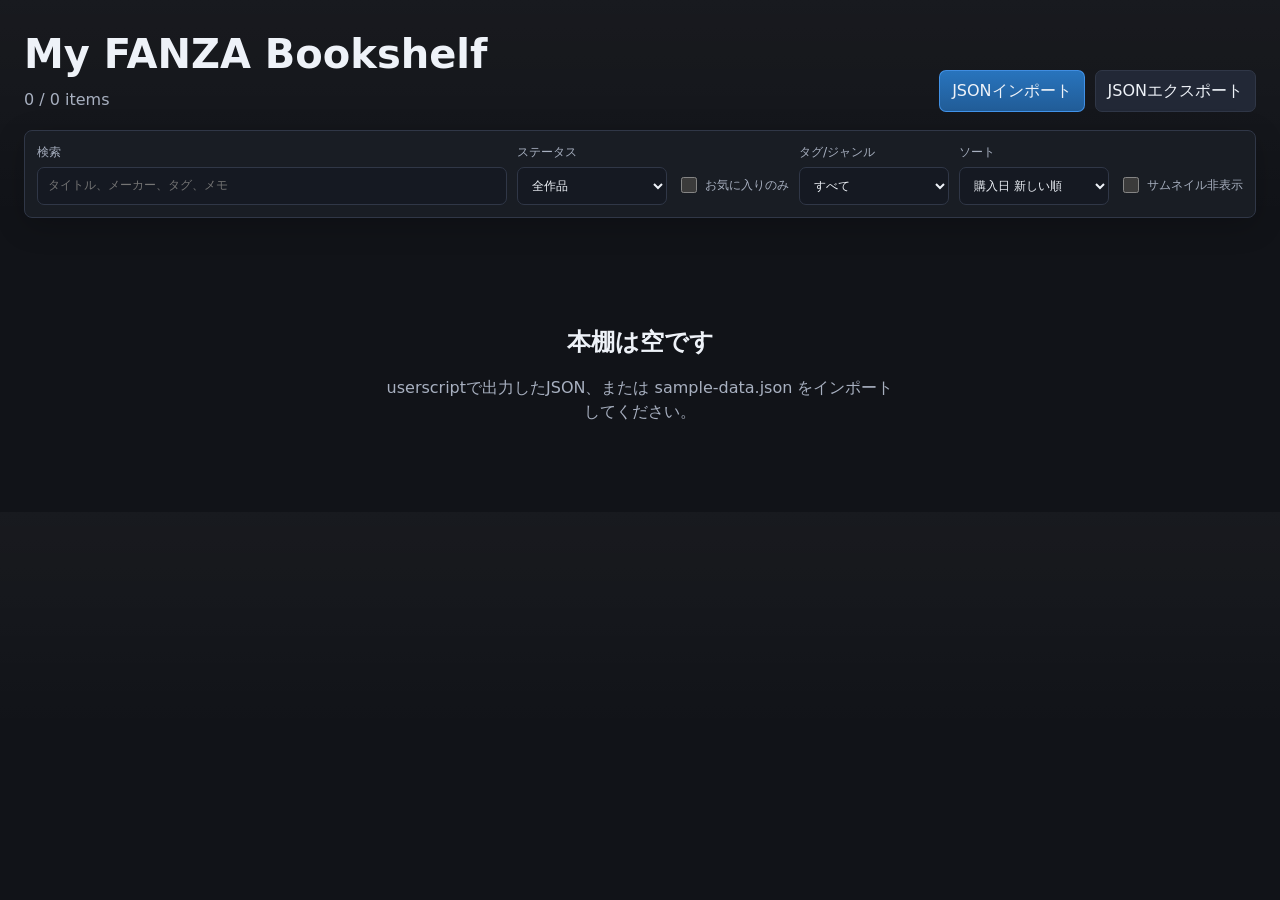
==== fanza-bookshelf/index.html @ a10a81b7 "Add FANZA bookshelf app" ====
<!doctype html>
<html lang="ja">
  <head>
    <meta charset="utf-8">
    <meta name="viewport" content="width=device-width, initial-scale=1">
    <title>My FANZA Bookshelf</title>
    <link rel="stylesheet" href="style.css">
  </head>
  <body>
    <div class="app-shell">
      <header class="app-header">
        <div class="title-block">
          <h1>My FANZA Bookshelf</h1>
          <p id="summaryText">0 items</p>
        </div>
        <div class="header-actions">
          <input id="importInput" class="visually-hidden" type="file" accept="application/json,.json">
          <button id="importButton" class="button primary" type="button">JSONインポート</button>
          <button id="exportButton" class="button" type="button">JSONエクスポート</button>
        </div>
      </header>

      <section class="toolbar" aria-label="本棚の操作">
        <label class="field search-field">
          <span>検索</span>
          <input id="searchInput" type="search" placeholder="タイトル、メーカー、タグ、メモ">
        </label>
        <label class="field">
          <span>ステータス</span>
          <select id="statusFilter">
            <option value="all">全作品</option>
            <option value="unread">未読</option>
            <option value="reading">途中</option>
            <option value="completed">読了</option>
          </select>
        </label>
        <label class="field checkbox-field">
          <input id="favoriteOnly" type="checkbox">
          <span>お気に入りのみ</span>
        </label>
        <label class="field">
          <span>タグ/ジャンル</span>
          <select id="tagFilter">
            <option value="all">すべて</option>
          </select>
        </label>
        <label class="field">
          <span>ソート</span>
          <select id="sortSelect">
            <option value="purchaseDateDesc">購入日 新しい順</option>
            <option value="purchaseDateAsc">購入日 古い順</option>
            <option value="titleAsc">タイトル順</option>
            <option value="updatedAtDesc">更新日順</option>
            <option value="favoriteDesc">お気に入り優先</option>
          </select>
        </label>
        <label class="field checkbox-field">
          <input id="hideThumbnails" type="checkbox">
          <span>サムネイル非表示</span>
        </label>
      </section>

      <div id="message" class="message" role="status" aria-live="polite"></div>

      <main>
        <div id="emptyState" class="empty-state">
          <h2>本棚は空です</h2>
          <p>userscriptで出力したJSON、または sample-data.json をインポートしてください。</p>
        </div>
        <section id="booksGrid" class="books-grid" aria-label="作品一覧"></section>
      </main>
    </div>

    <script src="script.js"></script>
  </body>
</html>
---- fanza-bookshelf/style.css ----
:root {
  color-scheme: dark;
  --bg: #111318;
  --surface: #1a1e26;
  --surface-strong: #222836;
  --surface-soft: #151922;
  --border: #303747;
  --text: #eef2f8;
  --muted: #a8b0c0;
  --muted-strong: #c3cada;
  --accent: #4da3ff;
  --accent-strong: #77baff;
  --danger: #ff6b7a;
  --warning: #f5b84b;
  --success: #55c78a;
  --shadow: 0 18px 50px rgb(0 0 0 / 32%);
}

* {
  box-sizing: border-box;
}

body {
  margin: 0;
  background:
    linear-gradient(180deg, rgb(255 255 255 / 3%), transparent 220px),
    var(--bg);
  color: var(--text);
  font-family: system-ui, -apple-system, BlinkMacSystemFont, "Segoe UI", sans-serif;
  line-height: 1.5;
}

button,
input,
select,
textarea {
  font: inherit;
}

button {
  cursor: pointer;
}

.app-shell {
  width: min(1500px, 100%);
  margin: 0 auto;
  padding: 24px;
}

.app-header {
  display: flex;
  align-items: flex-end;
  justify-content: space-between;
  gap: 18px;
  margin-bottom: 18px;
}

.title-block h1 {
  margin: 0;
  font-size: clamp(1.6rem, 4vw, 2.5rem);
  letter-spacing: 0;
}

.title-block p {
  margin: 4px 0 0;
  color: var(--muted);
}

.header-actions,
.toolbar {
  display: flex;
  align-items: center;
  gap: 10px;
}

.header-actions {
  flex-wrap: wrap;
  justify-content: flex-end;
}

.toolbar {
  position: sticky;
  top: 0;
  z-index: 5;
  flex-wrap: wrap;
  margin-bottom: 14px;
  padding: 12px;
  border: 1px solid var(--border);
  border-radius: 8px;
  background: rgb(26 30 38 / 94%);
  box-shadow: 0 8px 30px rgb(0 0 0 / 20%);
  backdrop-filter: blur(12px);
}

.field {
  display: grid;
  gap: 5px;
  min-width: 150px;
  color: var(--muted);
  font-size: 0.78rem;
}

.search-field {
  flex: 1 1 280px;
}

.checkbox-field {
  display: flex;
  align-items: center;
  min-width: max-content;
  padding-top: 22px;
}

input[type="search"],
select,
textarea {
  width: 100%;
  border: 1px solid var(--border);
  border-radius: 7px;
  background: var(--surface-soft);
  color: var(--text);
  outline: none;
}

input[type="search"],
select {
  min-height: 38px;
  padding: 8px 10px;
}

textarea {
  min-height: 76px;
  resize: vertical;
  padding: 9px 10px;
}

input[type="search"]:focus,
select:focus,
textarea:focus {
  border-color: var(--accent);
  box-shadow: 0 0 0 3px rgb(77 163 255 / 20%);
}

input[type="checkbox"] {
  width: 16px;
  height: 16px;
  accent-color: var(--accent);
}

.button,
.link-button {
  display: inline-flex;
  align-items: center;
  justify-content: center;
  min-height: 36px;
  border: 1px solid var(--border);
  border-radius: 7px;
  background: var(--surface-strong);
  color: var(--text);
  text-decoration: none;
  white-space: nowrap;
}

.button {
  padding: 8px 12px;
}

.link-button {
  padding: 7px 10px;
  font-size: 0.85rem;
}

.button:hover,
.link-button:hover {
  border-color: var(--accent-strong);
}

.button.primary {
  border-color: rgb(77 163 255 / 70%);
  background: linear-gradient(180deg, #2874bd, #215c97);
}

.message {
  min-height: 28px;
  margin-bottom: 8px;
  color: var(--muted-strong);
}

.message.error {
  color: var(--danger);
}

.books-grid {
  display: grid;
  grid-template-columns: repeat(auto-fill, minmax(180px, 1fr));
  gap: 16px;
}

.book-card {
  display: grid;
  grid-template-rows: auto 1fr;
  min-width: 0;
  overflow: hidden;
  border: 1px solid var(--border);
  border-radius: 8px;
  background: var(--surface);
  box-shadow: var(--shadow);
}

.cover-wrap {
  position: relative;
  aspect-ratio: 3 / 4;
  background: #0d1016;
}

.cover-wrap.hidden-cover {
  display: none;
}

.cover-wrap img {
  width: 100%;
  height: 100%;
  display: block;
  object-fit: cover;
}

.cover-placeholder {
  display: grid;
  place-items: center;
  width: 100%;
  height: 100%;
  padding: 16px;
  color: var(--muted);
  text-align: center;
  background: linear-gradient(135deg, #222836, #12151c);
}

.favorite-button {
  position: absolute;
  top: 8px;
  right: 8px;
  width: 34px;
  height: 34px;
  border: 1px solid rgb(255 255 255 / 22%);
  border-radius: 50%;
  background: rgb(0 0 0 / 58%);
  color: #d5dae4;
  font-size: 1.05rem;
}

.favorite-button.is-active {
  color: #ffd76b;
}

.favorite-inline-button {
  width: 34px;
  min-height: 32px;
  padding: 0;
  color: #d5dae4;
  font-size: 1rem;
}

.favorite-inline-button.is-active {
  color: #ffd76b;
}

.card-body {
  display: grid;
  gap: 10px;
  padding: 12px;
}

.book-title {
  margin: 0;
  min-height: 2.8em;
  color: var(--text);
  font-size: 0.96rem;
  line-height: 1.4;
  overflow-wrap: anywhere;
}

.meta {
  display: grid;
  gap: 3px;
  color: var(--muted);
  font-size: 0.8rem;
}

.badge-row {
  display: flex;
  flex-wrap: wrap;
  gap: 5px;
}

.tag-badge,
.status-badge {
  max-width: 100%;
  overflow: hidden;
  padding: 3px 7px;
  border-radius: 999px;
  text-overflow: ellipsis;
  white-space: nowrap;
  font-size: 0.72rem;
}

.tag-badge {
  border: 1px solid rgb(255 255 255 / 10%);
  background: #2a3140;
  color: #dce3ef;
}

.status-badge {
  color: #101319;
  font-weight: 700;
}

.status-unread {
  background: #b8c0cf;
}

.status-reading {
  background: var(--warning);
}

.status-completed {
  background: var(--success);
}

.edit-area {
  display: grid;
  gap: 8px;
}

.edit-area label {
  display: grid;
  gap: 4px;
  color: var(--muted);
  font-size: 0.75rem;
}

.card-actions {
  display: flex;
  align-items: center;
  justify-content: flex-start;
  gap: 8px;
}

.small-select {
  min-height: 32px;
  padding: 5px 7px;
  font-size: 0.82rem;
}

.empty-state {
  display: none;
  margin: 64px auto;
  max-width: 520px;
  color: var(--muted);
  text-align: center;
}

.empty-state.is-visible {
  display: block;
}

.empty-state h2 {
  margin: 0 0 8px;
  color: var(--text);
}

.visually-hidden {
  position: absolute;
  width: 1px;
  height: 1px;
  overflow: hidden;
  clip: rect(0 0 0 0);
  white-space: nowrap;
}

@media (max-width: 900px) {
  .app-shell {
    padding: 18px;
  }

  .app-header {
    align-items: flex-start;
    flex-direction: column;
  }

  .header-actions {
    justify-content: flex-start;
  }

  .books-grid {
    grid-template-columns: repeat(auto-fill, minmax(155px, 1fr));
    gap: 12px;
  }
}

@media (max-width: 520px) {
  .app-shell {
    padding: 12px;
  }

  .toolbar {
    position: static;
  }

  .field,
  .search-field {
    flex: 1 1 100%;
    min-width: 0;
  }

  .checkbox-field {
    flex-basis: auto;
    padding-top: 0;
  }

  .books-grid {
    grid-template-columns: repeat(2, minmax(0, 1fr));
    gap: 10px;
  }

  .card-body {
    padding: 10px;
  }

  .book-title {
    font-size: 0.88rem;
  }
}
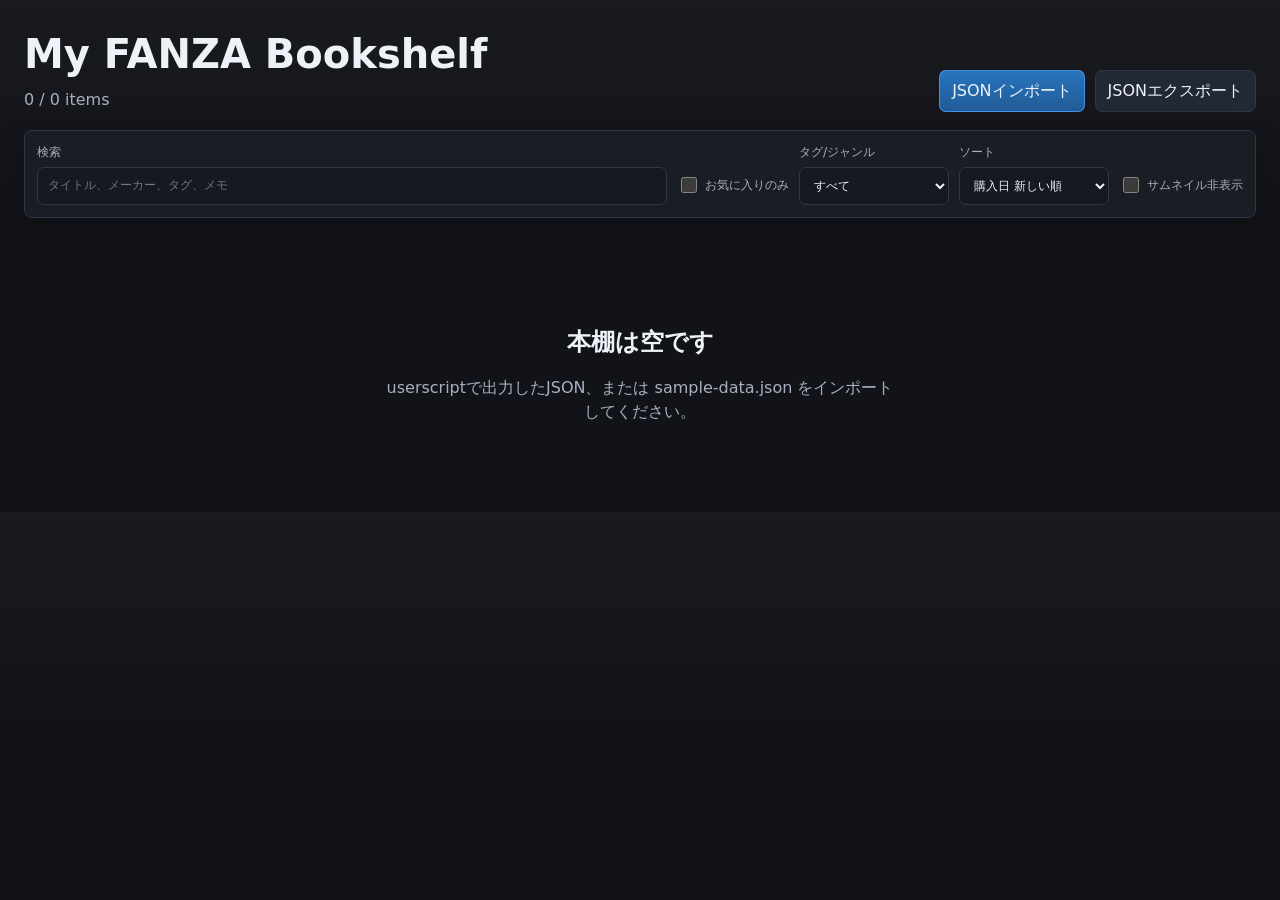
==== commit e0475df4: "Remove status controls from bookshelf UI" ====
--- a/fanza-bookshelf/index.html
+++ b/fanza-bookshelf/index.html
@@ -24,15 +24,6 @@
         <label class="field search-field">
           <span>検索</span>
           <input id="searchInput" type="search" placeholder="タイトル、メーカー、タグ、メモ">
-        </label>
-        <label class="field">
-          <span>ステータス</span>
-          <select id="statusFilter">
-            <option value="all">全作品</option>
-            <option value="unread">未読</option>
-            <option value="reading">途中</option>
-            <option value="completed">読了</option>
-          </select>
         </label>
         <label class="field checkbox-field">
           <input id="favoriteOnly" type="checkbox">
--- a/fanza-bookshelf/style.css
+++ b/fanza-bookshelf/style.css
@@ -166,8 +166,9 @@
 }
 
 .link-button {
-  padding: 7px 10px;
-  font-size: 0.85rem;
+  min-height: 30px;
+  padding: 4px 8px;
+  font-size: 0.78rem;
 }
 
 .button:hover,
@@ -193,7 +194,7 @@
 .books-grid {
   display: grid;
   grid-template-columns: repeat(auto-fill, minmax(180px, 1fr));
-  gap: 16px;
+  gap: 12px;
 }
 
 .book-card {
@@ -209,8 +210,10 @@
 
 .cover-wrap {
   position: relative;
-  aspect-ratio: 3 / 4;
-  background: #0d1016;
+  aspect-ratio: 4 / 3;
+  background:
+    radial-gradient(circle at 50% 35%, rgb(255 255 255 / 7%), transparent 44%),
+    #0d1016;
 }
 
 .cover-wrap.hidden-cover {
@@ -221,7 +224,7 @@
   width: 100%;
   height: 100%;
   display: block;
-  object-fit: cover;
+  object-fit: contain;
 }
 
 .cover-placeholder {
@@ -235,29 +238,12 @@
   background: linear-gradient(135deg, #222836, #12151c);
 }
 
-.favorite-button {
-  position: absolute;
-  top: 8px;
-  right: 8px;
-  width: 34px;
-  height: 34px;
-  border: 1px solid rgb(255 255 255 / 22%);
-  border-radius: 50%;
-  background: rgb(0 0 0 / 58%);
-  color: #d5dae4;
-  font-size: 1.05rem;
-}
-
-.favorite-button.is-active {
-  color: #ffd76b;
-}
-
 .favorite-inline-button {
-  width: 34px;
-  min-height: 32px;
+  width: 30px;
+  min-height: 30px;
   padding: 0;
   color: #d5dae4;
-  font-size: 1rem;
+  font-size: 0.92rem;
 }
 
 .favorite-inline-button.is-active {
@@ -266,24 +252,27 @@
 
 .card-body {
   display: grid;
-  gap: 10px;
-  padding: 12px;
+  gap: 7px;
+  padding: 8px;
 }
 
 .book-title {
+  display: -webkit-box;
+  -webkit-box-orient: vertical;
+  -webkit-line-clamp: 3;
   margin: 0;
-  min-height: 2.8em;
-  color: var(--text);
-  font-size: 0.96rem;
-  line-height: 1.4;
+  color: var(--text);
+  font-size: 0.9rem;
+  line-height: 1.32;
+  overflow: hidden;
   overflow-wrap: anywhere;
 }
 
 .meta {
   display: grid;
-  gap: 3px;
-  color: var(--muted);
-  font-size: 0.8rem;
+  gap: 2px;
+  color: var(--muted);
+  font-size: 0.74rem;
 }
 
 .badge-row {
@@ -292,15 +281,14 @@
   gap: 5px;
 }
 
-.tag-badge,
-.status-badge {
+.tag-badge {
   max-width: 100%;
   overflow: hidden;
-  padding: 3px 7px;
+  padding: 2px 6px;
   border-radius: 999px;
   text-overflow: ellipsis;
   white-space: nowrap;
-  font-size: 0.72rem;
+  font-size: 0.68rem;
 }
 
 .tag-badge {
@@ -309,46 +297,11 @@
   color: #dce3ef;
 }
 
-.status-badge {
-  color: #101319;
-  font-weight: 700;
-}
-
-.status-unread {
-  background: #b8c0cf;
-}
-
-.status-reading {
-  background: var(--warning);
-}
-
-.status-completed {
-  background: var(--success);
-}
-
-.edit-area {
-  display: grid;
-  gap: 8px;
-}
-
-.edit-area label {
-  display: grid;
-  gap: 4px;
-  color: var(--muted);
-  font-size: 0.75rem;
-}
-
 .card-actions {
   display: flex;
   align-items: center;
   justify-content: flex-start;
-  gap: 8px;
-}
-
-.small-select {
-  min-height: 32px;
-  padding: 5px 7px;
-  font-size: 0.82rem;
+  gap: 6px;
 }
 
 .empty-state {
@@ -423,10 +376,10 @@
   }
 
   .card-body {
-    padding: 10px;
+    padding: 8px;
   }
 
   .book-title {
-    font-size: 0.88rem;
-  }
-}
+    font-size: 0.82rem;
+  }
+}
